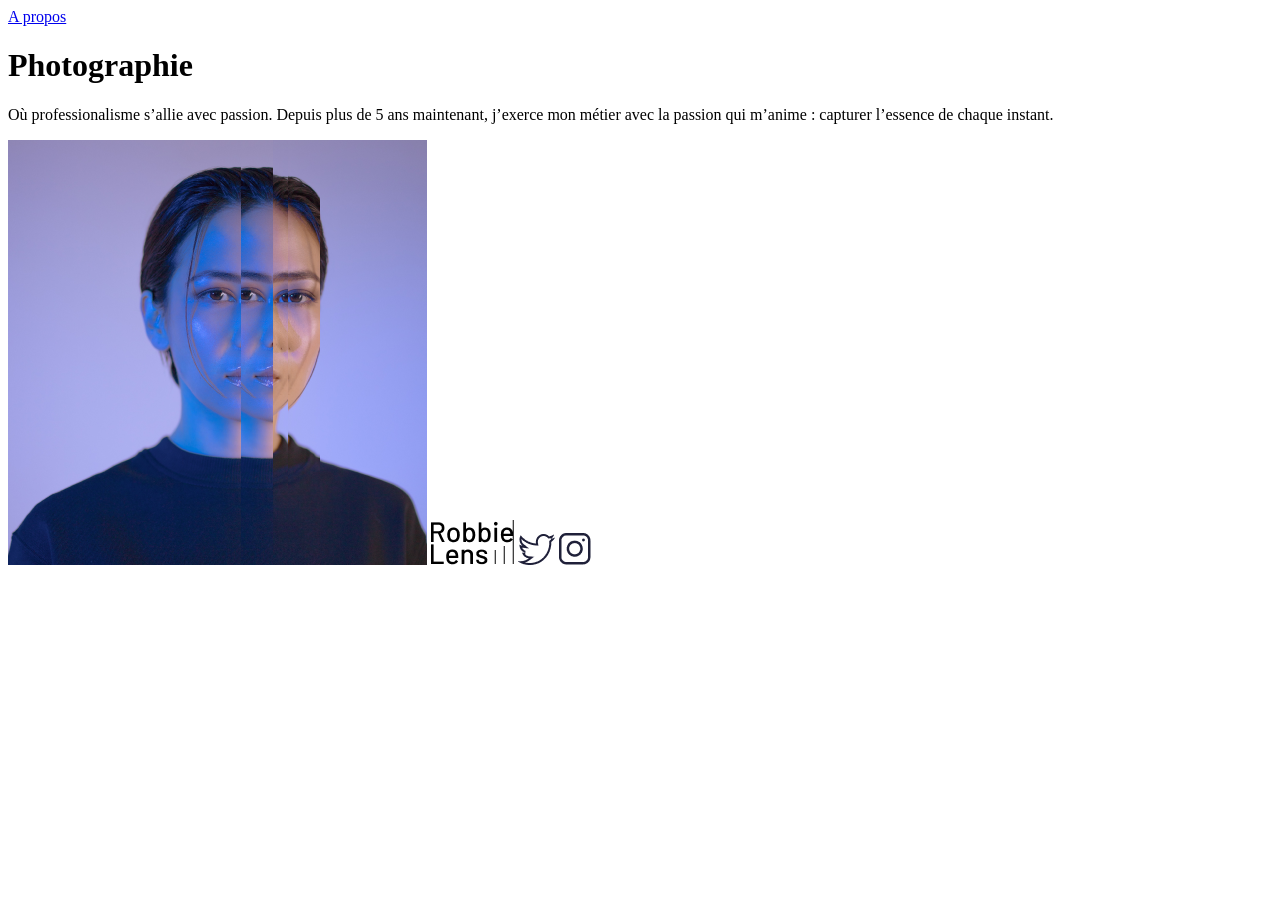
==== index.html @ 0cfcd47c "1er Commit" ====
<!DOCTYPE html>
<html lang="fr">
    <head>
        <meta charset="utf-8">
        <title>Accueil – Robbie Lens Photographie</title>
    </head>
    <body>
        <!-- nouveau commentaire -->
        <a href="a-propos.html">A propos</a>
        <h1>Photographie</h1>
    <p>
        Où professionalisme s’allie avec passion. Depuis plus de 5 ans maintenant, j’exerce mon métier avec la passion
        qui m’anime : capturer l’essence de chaque instant.
    </p>
    <img src="images/robbie-lens.png" alt="Portrait avec effet de la photographe Robbie Lens">
    <img src="images/logo.png" alt="Logo Robbie Lens">
    <a target="_blank" href="https://twitter.com/">
        <img src="images/twitter.png" alt="Logo Twitter"></a>
    <a target="_blank" href="https://www.instagram.com/">
        <img src="images/instagram.png" alt="Logo Instagram"></a>
</body>
    </body>
</html>
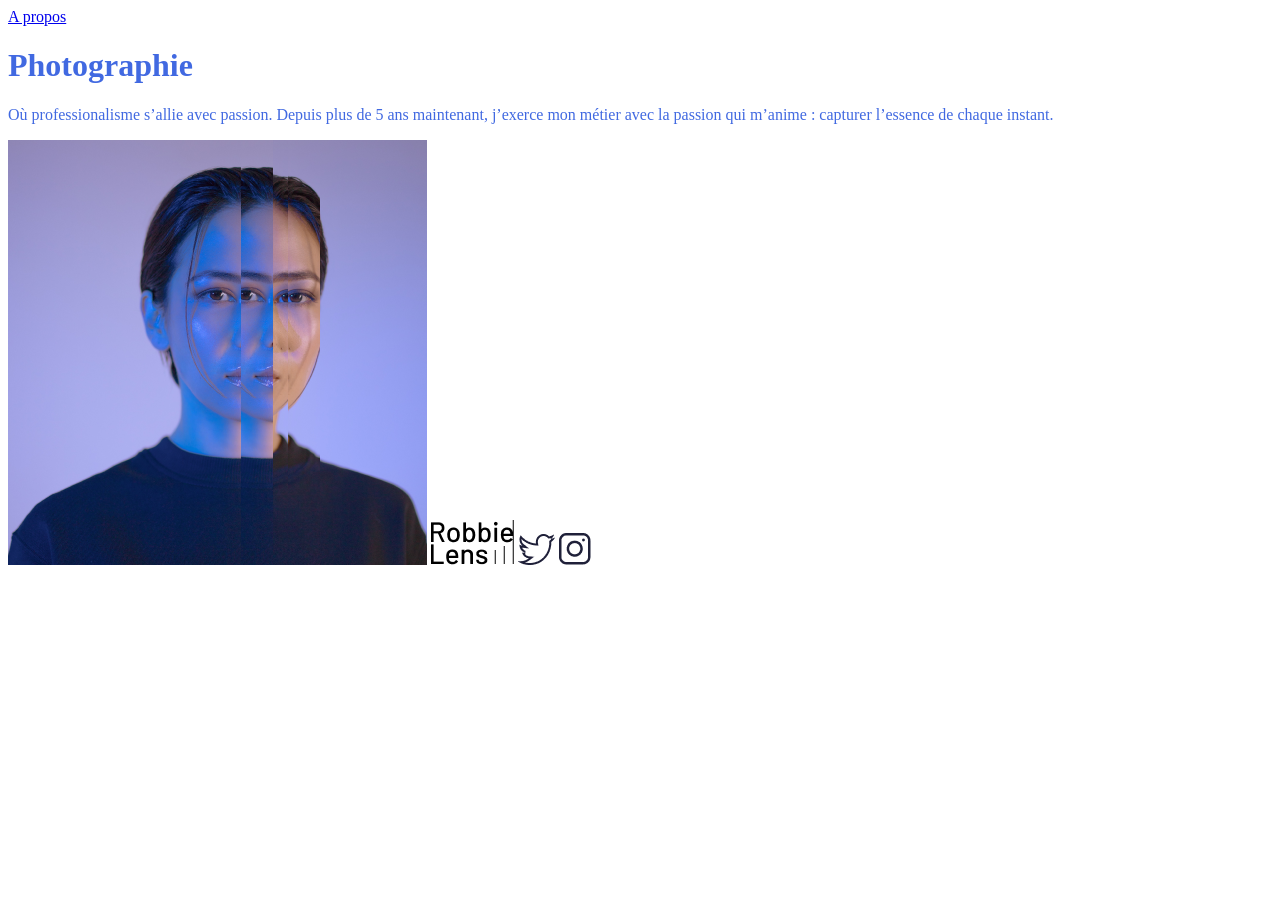
==== commit e447dca2: "Links main CSS file Ensures the main `style.css` stylesheet is loaded by the browser, enabling the a" ====
--- a/index.html
+++ b/index.html
@@ -3,6 +3,7 @@
     <head>
         <meta charset="utf-8">
         <title>Accueil – Robbie Lens Photographie</title>
+        <link rel="stylesheet" href="style.css" />
     </head>
     <body>
         <!-- nouveau commentaire -->
--- a/style.css
+++ b/style.css
@@ -0,0 +1,4 @@
+p,
+h1{
+    color: royalblue;
+}
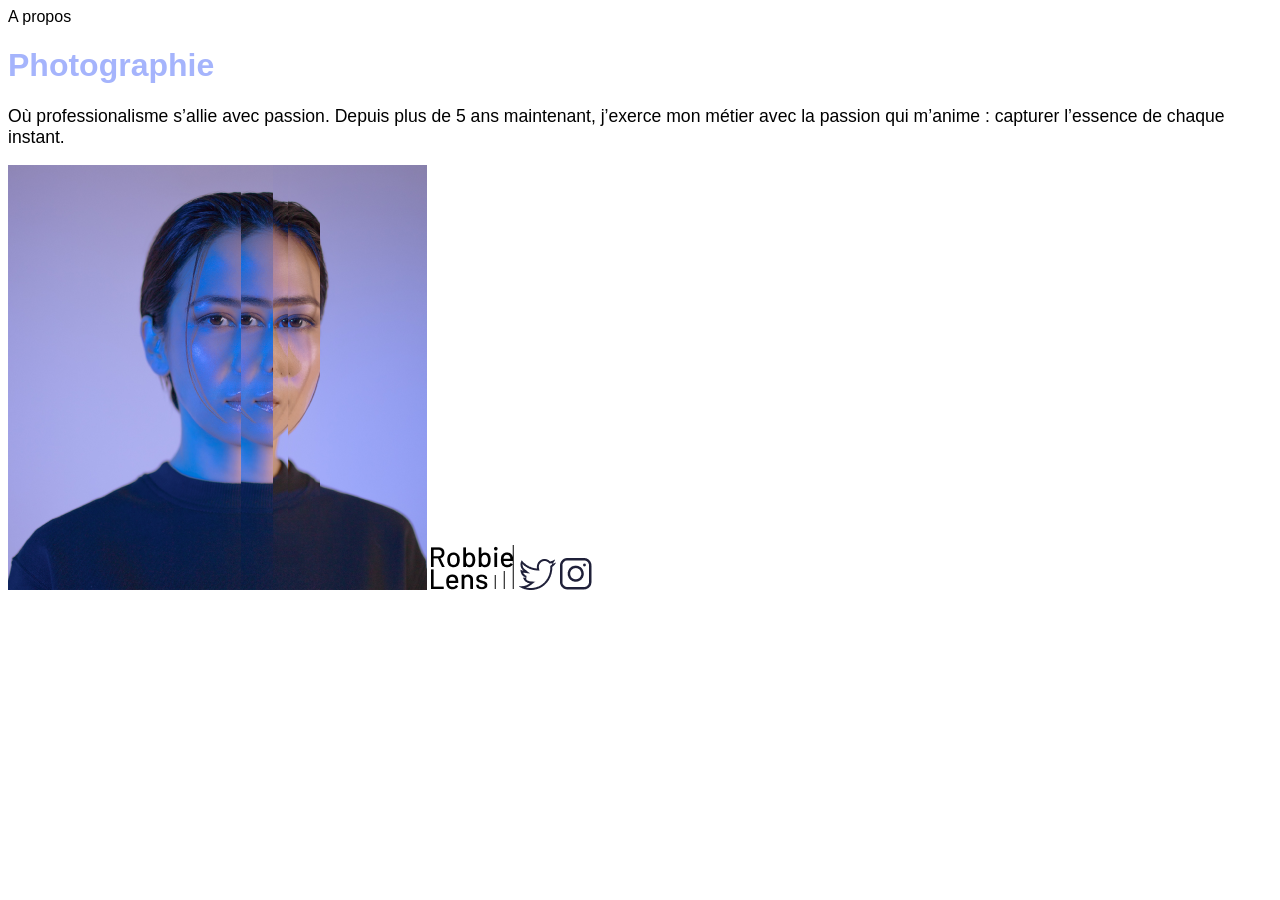
==== commit e446dbe3: "changement de police des H1 : 3.5em, couleur #a5B4FC, police montserrat, importation des 2 fonts mon" ====
--- a/index.html
+++ b/index.html
@@ -6,11 +6,14 @@
         <link rel="stylesheet" href="style.css" />
     </head>
     <body>
+        <div
         <!-- nouveau commentaire -->
         <a href="a-propos.html">A propos</a>
+        </div>
         <h1>Photographie</h1>
+        
     <p>
-        Où professionalisme s’allie avec passion. Depuis plus de 5 ans maintenant, j’exerce mon métier avec la passion
+        Où <span class="important">professionalisme</span> s’allie avec <span class="important">passion</span>. Depuis plus de 5 ans maintenant, j’exerce mon métier avec la passion
         qui m’anime : capturer l’essence de chaque instant.
     </p>
     <img src="images/robbie-lens.png" alt="Portrait avec effet de la photographe Robbie Lens">
--- a/style.css
+++ b/style.css
@@ -1,4 +1,23 @@
-p,
-h1{
-    color: royalblue;
-}+body {
+  /* body et a repris du modele pour remplacer ul link et .important */
+  font-family: 'Manrope', sans-serif;
+  font-size: 1em;
+}
+
+a {
+  color: black;
+  text-decoration: none;
+}
+
+h1{font-weight: 3.5em;
+    color:#a5b4fc;
+    font-family:montserrat, sans-serif;
+}
+p{
+    font-family:manrope, sans-serif;
+    font-size: 1.1em;
+}
+em {
+  color: #a5b4fc;
+  font-style: normal;
+}
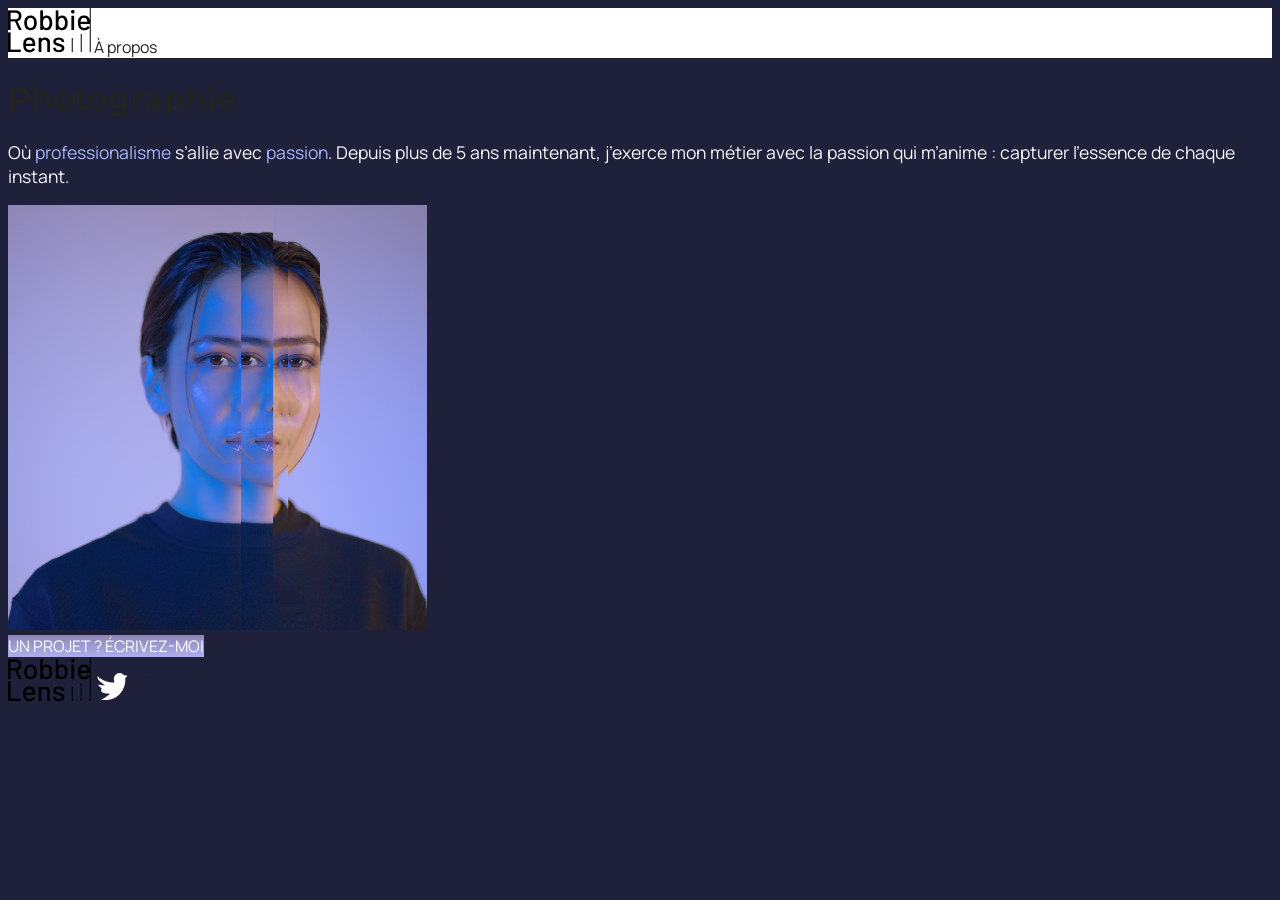
==== commit 393d8b59: "Commentaire : difficulté pour couleur" ====
--- a/index.html
+++ b/index.html
@@ -1,27 +1,39 @@
 <!DOCTYPE html>
 <html lang="fr">
+
     <head>
         <meta charset="utf-8">
         <title>Accueil – Robbie Lens Photographie</title>
         <link rel="stylesheet" href="style.css" />
+        <link rel="preconnect" href="https://fonts.googleapis.com">
+        <link rel="preconnect" href="https://fonts.gstatic.com" crossorigin>
+        <link href="https://fonts.googleapis.com/css2?family=Manrope&family=Montserrat&display=swap" rel="stylesheet">
     </head>
-    <body>
-        <div
-        <!-- nouveau commentaire -->
-        <a href="a-propos.html">A propos</a>
-        </div>
-        <h1>Photographie</h1>
-        
+
+<body>
+    <div class="entete">
+        <img src="images/logo.png" alt="Logo Robbie Lens" >
+        <a href="a-propos.html">À propos</a>
+    </div>
+    <h1>Photographie</h1>
     <p>
-        Où <span class="important">professionalisme</span> s’allie avec <span class="important">passion</span>. Depuis plus de 5 ans maintenant, j’exerce mon métier avec la passion
+        Où <em>professionalisme</em> s’allie avec <em>passion</em>. Depuis
+        plus de 5 ans maintenant, j’exerce mon métier avec la passion
         qui m’anime : capturer l’essence de chaque instant.
     </p>
-    <img src="images/robbie-lens.png" alt="Portrait avec effet de la photographe Robbie Lens">
-    <img src="images/logo.png" alt="Logo Robbie Lens">
-    <a target="_blank" href="https://twitter.com/">
-        <img src="images/twitter.png" alt="Logo Twitter"></a>
-    <a target="_blank" href="https://www.instagram.com/">
-        <img src="images/instagram.png" alt="Logo Instagram"></a>
+    <img src="images/robbie-lens.png" alt="Portrait avec effet de la photographe Robbie Lens" >
+    <div>
+        <a href="" class="cta">UN PROJET ? ÉCRIVEZ-MOI</a>
+    </div>
+    <div class="pied-de-page">
+        <img src="images/logo.png" alt="Logo Robbie Lens" >
+        <a target="_blank" href="https://twitter.com/">
+            <img src="images/twitter.png" alt="Logo Twitter" >
+        </a>
+        <a target="_blank" href="https://www.instagram.com/">
+            <img src="images/instagram.png" alt="Logo Instagram" >
+        </a>
+    </div>
 </body>
-    </body>
+
 </html>
--- a/style.css
+++ b/style.css
@@ -2,22 +2,39 @@
   /* body et a repris du modele pour remplacer ul link et .important */
   font-family: 'Manrope', sans-serif;
   font-size: 1em;
+  background-color: #1F2039;
 }
 
 a {
-  color: black;
+  color: #242424;
   text-decoration: none;
 }
 
 h1{font-weight: 3.5em;
-    color:#a5b4fc;
+    color:#242424;
     font-family:montserrat, sans-serif;
+    background-color: #1F2039;
 }
-p{
+
+h2{color:#a5b4fc}
+
+p,
+li{
     font-family:manrope, sans-serif;
     font-size: 1.1em;
+    color:#f9f8ff
 }
+
 em {
   color: #a5b4fc;
   font-style: normal;
 }
+
+.entete,
+.piedepage {background-color: white;
+}
+
+.cta {
+  background: linear-gradient(#8e86b5, #acaeed);
+  color: white;
+}
